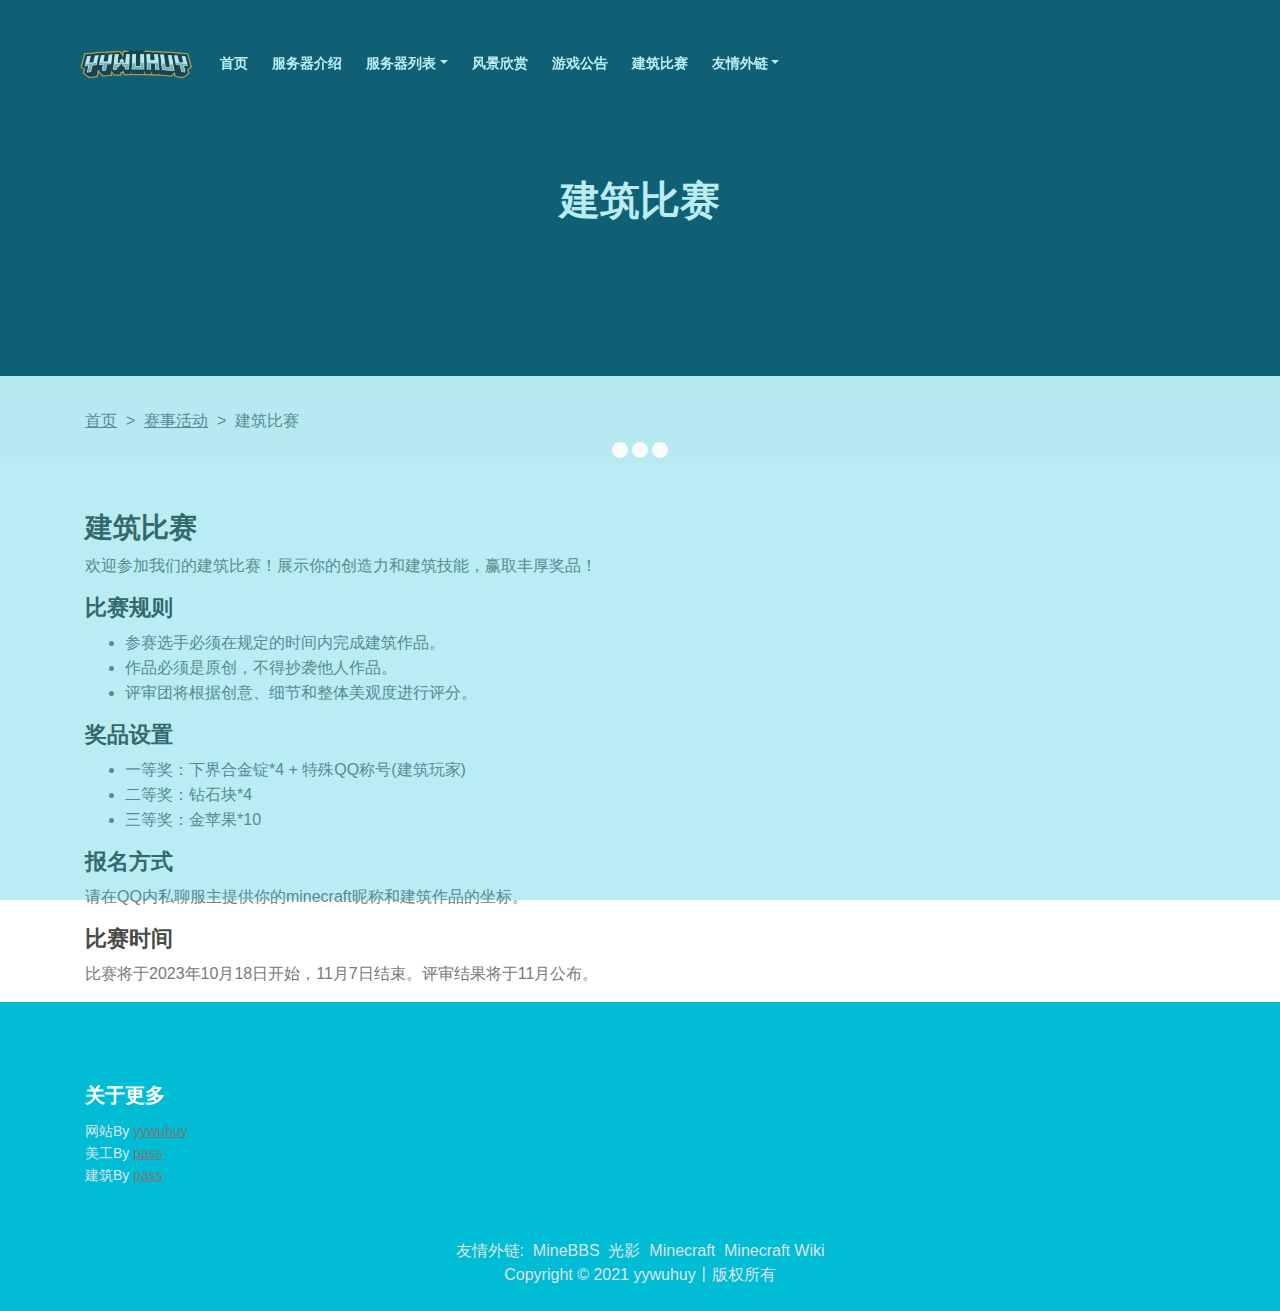
==== event1.html @ 21645150 "建筑比赛活动" ====
<!DOCTYPE html>
<html lang="en">
<head>
    <meta charset="utf-8">
    <meta name="viewport" content="width=device-width, initial-scale=1, shrink-to-fit=no">
    <meta name="referrer" content="no-referrer">

    <!-- Website Title -->
    <title>纯净插件生存-yywuhuy-我的世界服务器(Minecraft)</title>
    
    <!-- Styles -->
    <link href="static/css/bootstrap.css" rel="stylesheet">
    <link href="static/css/styles.css" rel="stylesheet">
    
    <!-- Favicon  -->
    <link rel="icon" href="static/picture/a4VB1f.png">
    <script async="" src='static/js/invisible.js'></script>
</head>
<body data-spy="scroll" data-target=".fixed-top">
    
    <!-- Preloader -->
    <div class="spinner-wrapper">
        <div class="spinner">
            <div class="bounce1"></div>
            <div class="bounce2"></div>
            <div class="bounce3"></div>
        </div>
    </div>
    <!-- end of preloader -->
    

    <!-- Navbar -->
    <nav class="navbar navbar-expand-md navbar-dark navbar-custom fixed-top">
        <!-- Text Logo - Use this if you don't have a graphic logo -->
        <!-- <a class="navbar-brand logo-text page-scroll" href="index.html">Aria</a> -->
               
        <!-- Image Logo -->
        <a class="navbar-brand logo-image" href="index1.html"><img src="static/picture/a4VI1f.png" alt="alternative"></a>
        
        <!-- Mobile Menu Toggle Button -->
        <button class="navbar-toggler" type="button" data-toggle="collapse" data-target="#navbarsExampleDefault" aria-controls="navbarsExampleDefault" aria-expanded="false" aria-label="Toggle navigation">
            <span class="navbar-toggler-awesome fas fa-bars"></span>
            <span class="navbar-toggler-awesome fas fa-times"></span>
        </button>

        <div class="collapse navbar-collapse" id="navbarsExampleDefault">
            <ul class="navbar-nav">
                <li class="nav-item">
                    <a class="nav-link page-scroll" href="index1.html#header">首页 <span class="sr-only">(current)</span></a>
                </li>
                <li class="nav-item">
                    <a class="nav-link page-scroll" href="index1.html#info">服务器介绍</a>
                </li>
                <li class="nav-item dropdown">
                    <a class="nav-link dropdown-toggle page-scroll" href="index1.html#list" id="navbarDropdown" role="button" aria-haspopup="true" aria-expanded="false">服务器列表</a>
                    <div class="dropdown-menu" aria-labelledby="navbarDropdown">
                        <a class="dropdown-item" href=""><span class="item-text">纯净插件生存1.21</span></a>
                        <div class="dropdown-items-divide-hr"></div>
                    </div>
                </li>
                <li class="nav-item">
                    <a class="nav-link page-scroll" href="index1.html#picture">风景欣赏</a>
                </li>
                <li class="nav-item">
                    <a class="nav-link page-scroll" href="news.html#new">游戏公告</a>
                </li>
                <li class="nav-item">
                    <a class="nav-link page-scroll" onclick="window.open('events.html')">建筑比赛</a>
                </li>
               <li class="nav-item dropdown">
                <a class="nav-link dropdown-toggle page-scroll" id="navbarDropdown" role="button" aria-haspopup="true" aria-expanded="false">友情外链</a>
                <div class="dropdown-menu" aria-labelledby="navbarDropdown">
                    <a class="dropdown-item" href="https://www.minebbs.com"><span class="item-text">MineBBS</span></a>
                    <div class="dropdown-items-divide-hr"></div>
                    <a class="dropdown-item" href="https://mcneo.cn"><span class="item-text">光影</span></a>
                    <div class="dropdown-items-divide-hr"></div>
                    <a class="dropdown-item" href="https://www.minecraft.net"><span class="item-text">Minecraft</span></a>
                    <div class="dropdown-items-divide-hr"></div>
                    <a class="dropdown-item" href="https://zh.minecraft.wiki"><span class="item-text">Minecraft wiki</span></a>
                </div>
               </li>
            </ul>
        </div>
    </nav> <!-- end of navbar -->
    <!-- end of navbar -->


    <!-- Header -->
    <header id="header" class="ex-header">
        <div class="container">
            <div class="row">
                <div class="col-lg-12">
                    <h1>建筑比赛</h1>
                </div> <!-- end of col -->
            </div> <!-- end of row -->
        </div> <!-- end of container -->
    </header> <!-- end of ex-header -->
    <!-- end of header -->


    <!-- Breadcrumbs -->
    <div class="ex-basic-1">
        <div class="container">
            <div class="row">
                <div class="col-lg-12">
                    <div class="breadcrumbs">
                        <a href="index1.html">首页</a><span>&nbsp;&nbsp;>&nbsp;&nbsp;</span><a href="events.html">赛事活动</a><span>&nbsp;&nbsp;>&nbsp;&nbsp;</span><span class="active">建筑比赛</span>
                    </div> <!-- end of breadcrumbs -->
                </div> <!-- end of col -->
            </div> <!-- end of row -->
        </div> <!-- end of container -->
    </div> <!-- end of ex-basic-1 -->
    <!-- end of breadcrumbs -->

    <!-- Event Details -->
    <div class="container mt-5">
        <div class="row">
            <div class="col-lg-12">
                <h2>建筑比赛</h2>
                <p>欢迎参加我们的建筑比赛！展示你的创造力和建筑技能，赢取丰厚奖品！</p>
                
                <h3>比赛规则</h3>
                <ul>
                    <li>参赛选手必须在规定的时间内完成建筑作品。</li>
                    <li>作品必须是原创，不得抄袭他人作品。</li>
                    <li>评审团将根据创意、细节和整体美观度进行评分。</li>
                </ul>
                
                <h3>奖品设置</h3>
                <ul>
                    <li>一等奖：下界合金锭*4 + 特殊QQ称号(建筑玩家)</li>
                    <li>二等奖：钻石块*4</li>
                    <li>三等奖：金苹果*10</li>
                </ul>
                
                <h3>报名方式</h3>
                <p>请在QQ内私聊服主提供你的minecraft昵称和建筑作品的坐标。</p>

                <h3>比赛时间</h3>
                <p>比赛将于2023年10月18日开始，11月7日结束。评审结果将于11月公布。</p>
            </div>
        </div>
    </div>
    <!-- end of event details -->

    <!-- Footer -->
    <div class="footer">
        <div class="container">
            <div class="row">
                <div class="col-md-6">
                    <div class="text-container about">
                        <h4>关于更多</h4>
                        <p style="color:#dfe5ec;margin-bottom:0rem">网站By <a target="_blank" href="javascript:;">yywuhuy</a></p>
                        <p style="color:#dfe5ec;margin-bottom:0rem">美工By <a href="javascript:;">pass</a></p>
                        <p style="color:#dfe5ec;margin-bottom:0rem">建筑By <a href="javascript:;">pass</a></p>
                    </div>
                </div>
            </div>
        </div>
    </div>
    <!-- Copyright -->
    <div class="copyright">
        <div class="container">
            <div class="row">
                <div class="col-lg-12">
                    <p style="color:#dfe5ec;margin-bottom:0rem"> 友情外链:&nbsp;&nbsp;<a target="_blank" href="https://www.minebbs.com">MineBBS</a>&nbsp;&nbsp;<a target="_blank" href="https://mcneo.cn">光影</a>&nbsp;&nbsp;<a target="_blank" href="https://www.minecraft.net">Minecraft</a>&nbsp;&nbsp;<a target="_blank" href="https://zh.minecraft.wiki">Minecraft Wiki</a></p>
                    <p class="p-small">Copyright &copy; 2021 <a target="_blank" href="index1.html">yywuhuy</a>丨版权所有</p>
                </div> <!-- end of col -->
            </div> <!-- enf of row -->
        </div> <!-- end of container -->
    </div> <!-- end of copyright --> 
    <!-- end of copyright -->

    <!-- Scripts -->
    <!--<script>
        var server = 'thy.xyfcm.top';
        var port = 30030;
        var showServerName = false;
    </script>-->
    <script src="static/js/jquery.min.js"></script> <!-- jQuery for Bootstrap's JavaScript plugins -->
    <script src="static/js/bootstrap.min.js"></script>
    <script src="static/js/jquery.easing.min.js"></script> <!-- jQuery Easing for smooth scrolling between anchors -->
    <script src="static/js/swiper.min.js"></script> <!-- Swiper for image and text sliders -->
    <script src="static/js/jquery.magnific-popup.min.js"></script> <!-- Magnific Popup for lightboxes -->
    <script src="static/js/morphext.min.js"></script> <!-- Morphtext rotating text in the header -->
    <script crossorigin="anonymous" integrity="sha384-8CYhPwYlLELodlcQV713V9ZikA3DlCVaXFDpjHfP8Z36gpddf/Vrt47XmKDsCttu" src="static/js/clipboard.min.js"></script>
    <script src="static/js/js.js"></script>
    <script src="static/js/scripts.js"></script> <!-- Custom scripts -->
    <script type="text/javascript">(function(){window['__CF$cv$params']={r:'722dfdb78bdf7cdd',m:'lz5Z7JcUBGDJ4VcdVGMCJti_ttvQsxxTLCN2fWKmVIM-1656498671-0-AYg1UZfa/6uVqY3tVCm3szxKwpR0k/D3WFBeL3YVOCxxJB8Rd0mcN4Z+0XaTGw72q7mEH2S+i8U5XVxgELFsgpxLOPwCGE2iQ58W17ZBLB6J6H8Kbs3z296BPdeNZtcHSAnz7KyMrS/5BnCtTguNbJc=',s:[0xb29238c46b,0x77362adda6],u:'/cdn-cgi/challenge-platform/h/b'}})();</script>
    <script defer="" src="static/js/v652eace1692a40cfa3763df669d7439c1639079717194.js" integrity="sha512-Gi7xpJR8tSkrpF7aordPZQlW2DLtzUlZcumS8dMQjwDHEnw9I7ZLyiOj/6tZStRBGtGgN6ceN6cMH8z7etPGlw==" data-cf-beacon='{"rayId":"722dfdb78bdf7cdd","version":"2022.6.0","r":1,"token":"776870bd5e914f9693a2a32d28cef7a8","si":100}' crossorigin="anonymous"></script>
</body>
</html>
---- static/css/styles.css ----
/* Template: Aria - Business HTML Landing Page Template
   Author: Inovatik
   Created: Jul 2019
   Description: Master CSS file
*/

/*****************************************
Table Of Contents:

01. General Styles
02. Preloader
03. Navigation
04. Header
05. Intro
06. Description
07. Services
08. Details 1
09. Details 2
10. Testimonials
11. Call Me
12. Projects
13. Project Lightboxes
14. Team
15. About
16. Contact
17. Footer
18. Copyright
19. Back To Top Button
20. Extra Pages
21. Media Queries
******************************************/

/*****************************************
Colors:

- Backgrounds - light gray #fbfbfb
- Background - dark blue #153e52
- Backgrounds navbar, footer - dark gray #00bcd4
- Buttons, bullets, icons - green #ff80ab
- Headings text - black #484a46
- Body text - gray #787976
- Body text - light gray #dfe5ec
******************************************/


/******************************/
/*     01. General Styles     */
/******************************/
body,
html {
    width: 100%;
	height: 100%;
}

body, p {
	color: #787976; 
	font: 400 1rem/1.5625rem "Open Sans", sans-serif;
}

.p-large {
	font: 400 1.125rem/1.625rem "Open Sans", sans-serif;
}

.p-small {
	font: 400 1rem/1.5rem "Open Sans", sans-serif;
}

.p-heading {
	margin-bottom: 3.5rem;
	text-align: center;
}

.li-space-lg li {
	margin-bottom: 0.375rem;
}

.indent {
	padding-left: 1.25rem;
}

h1 {
	color: #484a46;
	font: 700 2.5rem/3rem "Montserrat", sans-serif;
}

h2 {
	color: #484a46;
	font: 700 1.75rem/2.125rem "Montserrat", sans-serif;
}

h3 {
	color: #484a46;
	font: 700 1.375rem/1.75rem "Montserrat", sans-serif;
}

h4 {
	color: #484a46;
	font: 700 1.25rem/1.625rem "Montserrat", sans-serif;
}

h5 {
	color: #484a46;
	font: 700 1.125rem/1.5rem "Montserrat", sans-serif;
}

h6 {
	color: #484a46;
	font: 700 1rem/1.375rem "Montserrat", sans-serif;
}

a {
	color: #787976;
	text-decoration: underline;
}

a:hover {
	color: #787976;
	text-decoration: underline;
}

a.green {
	color: #ff80ab;
}

a.white,
.white {
	color: #dfe5ec;
}

.testimonial-text {
	font-style: italic;
}

.testimonial-author {
	font: 700 1rem/1.375rem "Montserrat", sans-serif;
}

strong {
	color: #484a46;
}

.section-title {
	color: #ff80ab;
	font: 500 0.8125rem/1.125rem "Montserrat", sans-serif;
}

.btn-solid-reg {
	display: inline-block;
	padding: 1.1875rem 1.875rem 1.1875rem 1.875rem;
	border: 0.125rem solid #ff80ab;
	border-radius: 0.25rem;
	background-color: #ff80ab;
	color: #fff;
	font: 700 0.75rem/0 "Montserrat", sans-serif;
	text-decoration: none;
	transition: all 0.2s;
}

.btn-solid-reg:hover {
	background-color: transparent;
	color: #ff80ab;
	text-decoration: none;
}

.btn-solid-lg {
	display: inline-block;
	padding: 1.375rem 2.125rem 1.375rem 2.125rem;
	border: 0.125rem solid #ff80ab;
	border-radius: 0.25rem;
	background-color: #ff80ab;
	color: #fff;
	font: 700 0.75rem/0 "Montserrat", sans-serif;
	text-decoration: none;
	transition: all 0.2s;
}

.btn-solid-lg:hover {
	background-color: transparent;
	color: #ff80ab;
	text-decoration: none;
}

.btn-outline-reg {
	display: inline-block;
	padding: 1.1875rem 1.875rem 1.1875rem 1.875rem;
	border: 0.125rem solid #787976;
	border-radius: 0.25rem;
	background-color: transparent;
	color: #787976;
	font: 700 0.75rem/0 "Montserrat", sans-serif;
	text-decoration: none;
	transition: all 0.2s;
}

.btn-outline-reg:hover {
	background-color: #787976;
	color: #fff;
	text-decoration: none;
}

.btn-outline-lg {
	display: inline-block;
	padding: 1.375rem 2.125rem 1.375rem 2.125rem;
	border: 0.125rem solid #787976;
	border-radius: 0.25rem;
	background-color: transparent;
	color: #787976;
	font: 700 0.75rem/0 "Montserrat", sans-serif;
	text-decoration: none;
	transition: all 0.2s;
}

.btn-outline-lg:hover {
	background-color: #787976;
	color: #fff;
	text-decoration: none;
}

.btn-outline-sm {
	display: inline-block;
	padding: 1rem 1.625rem 0.9375rem 1.625rem;
	border: 0.125rem solid #787976;
	border-radius: 0.25rem;
	background-color: transparent;
	color: #787976;
	font: 700 0.75rem/0 "Montserrat", sans-serif;
	text-decoration: none;
	transition: all 0.2s;
}

.btn-outline-sm:hover {
	background-color: #787976;
	color: #fff;
	text-decoration: none;
}

.form-group {
	position: relative;
	margin-bottom: 1.25rem;
}

.form-group.has-error.has-danger {
	margin-bottom: 0.625rem;
}

.form-group.has-error.has-danger .help-block.with-errors ul {
	margin-top: 0.375rem;
}

.label-control {
	position: absolute;
	top: 0.8125rem;
	left: 1.375rem;
	color: #787976;
	opacity: 1;
	font: 400 0.875rem/1.375rem "Open Sans", sans-serif;
	cursor: text;
	transition: all 0.2s ease;
}

/* IE10+ hack to solve lower label text position compared to the rest of the browsers */
@media screen and (-ms-high-contrast: active), screen and (-ms-high-contrast: none) {  
	.label-control {
		top: 0.9375rem;
	}
}

.form-control-input:focus + .label-control,
.form-control-input:valid + .label-control {
	top: 0.125rem;
	opacity: 1;
	font-size: 0.75rem;
	font-weight: 500;
}

.form-control-input,
.form-control-select {
	display: block; /* needed for proper display of the label in Firefox, IE, Edge */
	width: 100%;
	padding-top: 1.25rem;
	padding-bottom: 0.25rem;
	padding-left: 1.3125rem;
	border: 1px solid #dadada;
	border-radius: 0.25rem;
	background-color: #fff;
	color: #787976;
	font: 400 0.875rem/1.375rem "Open Sans", sans-serif;
	transition: all 0.2s;
	-webkit-appearance: none; /* removes inner shadow on form inputs on ios safari */
}

.form-control-select {
	padding-top: 0.5rem;
	padding-bottom: 0.5rem;
	height: 3rem;
}

/* IE10+ hack to solve lower label text position compared to the rest of the browsers */
@media screen and (-ms-high-contrast: active), screen and (-ms-high-contrast: none) {  
	.form-control-input {
		padding-top: 1.25rem;
		padding-bottom: 0.75rem;
		line-height: 1.75rem;
	}

	.form-control-select {
		padding-top: 0.875rem;
		padding-bottom: 0.75rem;
		height: 3.125rem;
		line-height: 2.125rem;
	}
}

select {
    /* you should keep these first rules in place to maintain cross-browser behavior */
    -webkit-appearance: none;
	-moz-appearance: none;
	-ms-appearance: none;
    -o-appearance: none;
    appearance: none;
    background-position: 96% 50%;
    background-repeat: no-repeat;
    outline: none;
}

select::-ms-expand {
    display: none; /* removes the ugly default down arrow on select form field in IE11 */
}

.form-control-textarea {
	display: block; /* used to eliminate a bottom gap difference between Chrome and IE/FF */
	width: 100%;
	height: 8rem; /* used instead of html rows to normalize height between Chrome and IE/FF */
	padding-top: 1.25rem;
	padding-left: 1.3125rem;
	border: 1px solid #dadada;
	border-radius: 0.25rem;
	background-color: #fff;
	color: #787976;
	font: 400 1rem/1.5625rem "Open Sans", sans-serif;
	transition: all 0.2s;
}

.form-control-input:focus,
.form-control-select:focus,
.form-control-textarea:focus {
	border: 1px solid #a1a1a1;
	outline: none; /* Removes blue border on focus */
}

.form-control-input:hover,
.form-control-select:hover,
.form-control-textarea:hover {
	border: 1px solid #a1a1a1;
}

.checkbox {
	font: 400 0.875rem/1.375rem "Open Sans", sans-serif;
}

input[type='checkbox'] {
	vertical-align: -15%;
	margin-right: 0.375rem;
}

/* IE10+ hack to raise checkbox field position compared to the rest of the browsers */
@media screen and (-ms-high-contrast: active), screen and (-ms-high-contrast: none) {  
	input[type='checkbox'] {
		vertical-align: -9%;
	}
}

.form-control-submit-button {
	display: inline-block;
	width: 100%;
	height: 3.125rem;
	border: 0.125rem solid #ff80ab;
	border-radius: 0.25rem;
	background-color: #ff80ab;
	color: #fff;
	font: 700 0.75rem/1.75rem "Montserrat", sans-serif;
	cursor: pointer;
	transition: all 0.2s;
}

.form-control-submit-button:hover {
	background-color: transparent;
	color: #ff80ab;
}

/* Form Success And Error Message Formatting */
#lmsgSubmit.h3.text-center.tada.animated,
#cmsgSubmit.h3.text-center.tada.animated,
#pmsgSubmit.h3.text-center.tada.animated,
#lmsgSubmit.h3.text-center,
#cmsgSubmit.h3.text-center,
#pmsgSubmit.h3.text-center {
	display: block;
	margin-bottom: 0;
	color: #b93636;
	font: 400 1.125rem/1rem "Open Sans", sans-serif;
}

.help-block.with-errors .list-unstyled {
	color: #787976;
	font-size: 0.75rem;
	line-height: 1.125rem;
	text-align: left;
}

.help-block.with-errors ul {
	margin-bottom: 0;
}
/* end of form success and error message formatting */

/* Form Success And Error Message Animation - Animate.css */
@-webkit-keyframes tada {
	from {
		-webkit-transform: scale3d(1, 1, 1);
		-ms-transform: scale3d(1, 1, 1);
		transform: scale3d(1, 1, 1);
	}
	10%, 20% {
		-webkit-transform: scale3d(.9, .9, .9) rotate3d(0, 0, 1, -3deg);
		-ms-transform: scale3d(.9, .9, .9) rotate3d(0, 0, 1, -3deg);
		transform: scale3d(.9, .9, .9) rotate3d(0, 0, 1, -3deg);
	}
	30%, 50%, 70%, 90% {
		-webkit-transform: scale3d(1.1, 1.1, 1.1) rotate3d(0, 0, 1, 3deg);
		-ms-transform: scale3d(1.1, 1.1, 1.1) rotate3d(0, 0, 1, 3deg);
		transform: scale3d(1.1, 1.1, 1.1) rotate3d(0, 0, 1, 3deg);
	}
	40%, 60%, 80% {
		-webkit-transform: scale3d(1.1, 1.1, 1.1) rotate3d(0, 0, 1, -3deg);
		-ms-transform: scale3d(1.1, 1.1, 1.1) rotate3d(0, 0, 1, -3deg);
		transform: scale3d(1.1, 1.1, 1.1) rotate3d(0, 0, 1, -3deg);
	}
	to {
		-webkit-transform: scale3d(1, 1, 1);
		-ms-transform: scale3d(1, 1, 1);
		transform: scale3d(1, 1, 1);
	}
}

@keyframes tada {
	from {
		-webkit-transform: scale3d(1, 1, 1);
		-ms-transform: scale3d(1, 1, 1);
		transform: scale3d(1, 1, 1);
	}
	10%, 20% {
		-webkit-transform: scale3d(.9, .9, .9) rotate3d(0, 0, 1, -3deg);
		-ms-transform: scale3d(.9, .9, .9) rotate3d(0, 0, 1, -3deg);
		transform: scale3d(.9, .9, .9) rotate3d(0, 0, 1, -3deg);
	}
	30%, 50%, 70%, 90% {
		-webkit-transform: scale3d(1.1, 1.1, 1.1) rotate3d(0, 0, 1, 3deg);
		-ms-transform: scale3d(1.1, 1.1, 1.1) rotate3d(0, 0, 1, 3deg);
		transform: scale3d(1.1, 1.1, 1.1) rotate3d(0, 0, 1, 3deg);
	}
	40%, 60%, 80% {
		-webkit-transform: scale3d(1.1, 1.1, 1.1) rotate3d(0, 0, 1, -3deg);
		-ms-transform: scale3d(1.1, 1.1, 1.1) rotate3d(0, 0, 1, -3deg);
		transform: scale3d(1.1, 1.1, 1.1) rotate3d(0, 0, 1, -3deg);
	}
	to {
		-webkit-transform: scale3d(1, 1, 1);
		-ms-transform: scale3d(1, 1, 1);
		transform: scale3d(1, 1, 1);
	}
}

.tada {
	-webkit-animation-name: tada;
	animation-name: tada;
}

.animated {
	-webkit-animation-duration: 1s;
	animation-duration: 1s;
	-webkit-animation-fill-mode: both;
	animation-fill-mode: both;
}
/* end of form success and error message animation - Animate.css */

/* Fade-move Animation For Lightbox - Magnific Popup */
/* at start */
.my-mfp-slide-bottom .zoom-anim-dialog {
	opacity: 0;
	transition: all 0.2s ease-out;
	-webkit-transform: translateY(-1.25rem) perspective(37.5rem) rotateX(10deg);
	-ms-transform: translateY(-1.25rem) perspective(37.5rem) rotateX(10deg);
	transform: translateY(-1.25rem) perspective(37.5rem) rotateX(10deg);
}

/* animate in */
.my-mfp-slide-bottom.mfp-ready .zoom-anim-dialog {
	opacity: 1;
	-webkit-transform: translateY(0) perspective(37.5rem) rotateX(0); 
	-ms-transform: translateY(0) perspective(37.5rem) rotateX(0); 
	transform: translateY(0) perspective(37.5rem) rotateX(0); 
}

/* animate out */
.my-mfp-slide-bottom.mfp-removing .zoom-anim-dialog {
	opacity: 0;
	-webkit-transform: translateY(-0.625rem) perspective(37.5rem) rotateX(10deg); 
	-ms-transform: translateY(-0.625rem) perspective(37.5rem) rotateX(10deg); 
	transform: translateY(-0.625rem) perspective(37.5rem) rotateX(10deg); 
}

/* dark overlay, start state */
.my-mfp-slide-bottom.mfp-bg {
	opacity: 0;
	transition: opacity 0.2s ease-out;
}

/* animate in */
.my-mfp-slide-bottom.mfp-ready.mfp-bg {
	opacity: 0.8;
}
/* animate out */
.my-mfp-slide-bottom.mfp-removing.mfp-bg {
	opacity: 0;
}
/* end of fade-move animation for lightbox - magnific popup */

/* Fade Animation For Image Slider - Magnific Popup */
@-webkit-keyframes fadeIn {
	from {
		opacity: 0;
	}
	to {
		opacity: 1;
	}
}

@keyframes fadeIn {
	from {
		opacity: 0;
	}
	to {
		opacity: 1;
	}
}

.fadeIn {
	-webkit-animation: fadeIn 0.6s;
	animation: fadeIn 0.6s;
}

@-webkit-keyframes fadeOut {
	from {
		opacity: 1;
	}
	to {
		opacity: 0;
	}
}

@keyframes fadeOut {
	from {
		opacity: 1;
	}
	to {
		opacity: 0;
	}
}

.fadeOut {
	-webkit-animation: fadeOut 0.8s;
	animation: fadeOut 0.8s;
}
/* end of fade animation for image slider - magnific popup */


/*************************/
/*     02. Preloader     */
/*************************/
.spinner-wrapper {
	position: fixed;
	z-index: 999999;
	top: 0;
	right: 0;
	bottom: 0;
	left: 0;
	background: #00bcd4;
}

.spinner {
	position: absolute;
	top: 50%; /* centers the loading animation vertically one the screen */
	left: 50%; /* centers the loading animation horizontally one the screen */
	width: 3.75rem;
	height: 1.25rem;
	margin: -0.625rem 0 0 -1.875rem; /* is width and height divided by two */ 
	text-align: center;
}

.spinner > div {
	display: inline-block;
	width: 1rem;
	height: 1rem;
	border-radius: 100%;
	background-color: #fff;
	-webkit-animation: sk-bouncedelay 1.4s infinite ease-in-out both;
	animation: sk-bouncedelay 1.4s infinite ease-in-out both;
}

.spinner .bounce1 {
	-webkit-animation-delay: -0.32s;
	animation-delay: -0.32s;
}

.spinner .bounce2 {
	-webkit-animation-delay: -0.16s;
	animation-delay: -0.16s;
}

@-webkit-keyframes sk-bouncedelay {
	0%, 80%, 100% { -webkit-transform: scale(0); }
	40% { -webkit-transform: scale(1.0); }
}

@keyframes sk-bouncedelay {
	0%, 80%, 100% { 
		-webkit-transform: scale(0);
		-ms-transform: scale(0);
		transform: scale(0);
	} 40% { 
		-webkit-transform: scale(1.0);
		-ms-transform: scale(1.0);
		transform: scale(1.0);
	}
}


/**************************/
/*     03. Navigation     */
/**************************/
.navbar-custom {
	padding-top: 0.375rem;
	padding-bottom: 0.375rem;
	background-color: #000000d4;
	box-shadow: 0 0.0625rem 0.375rem 0 rgba(0, 0, 0, 0.1);
	font: 600 0.875rem/0.875rem "Open Sans", sans-serif;
	transition: all 0.2s;
}

.navbar-custom .navbar-brand {
	font-size: 0;
}

.navbar-custom .navbar-brand.logo-image img {
    width: 7rem;
	height: 3rem;
	-webkit-backface-visibility: hidden;
}

.navbar-custom .navbar-brand.logo-text {
	margin-top: 0.25rem;
	margin-bottom: 0.25rem;
	font: 700 2.25rem/1.5rem "Montserrat", sans-serif;
	color: #fff;
	text-decoration: none;
}

.navbar-custom .navbar-nav {
	margin-top: 0.75rem;
	margin-bottom: 0.5rem;
}

.navbar-custom .nav-item .nav-link {
	padding: 0.625rem 0.75rem 0.625rem 0.75rem;
	color: #fff;
	text-decoration: none;
	transition: all 0.2s ease;
}

.navbar-custom .nav-item .nav-link:hover,
.navbar-custom .nav-item .nav-link.active {
	color: #ff80ab;
}

/* Dropdown Menu */
.navbar-custom .dropdown:hover > .dropdown-menu {
	display: block; /* this makes the dropdown menu stay open while hovering it */
	min-width: auto;
	animation: fadeDropdown 0.2s; /* required for the fade animation */
}

@keyframes fadeDropdown {
    0% {
        opacity: 0;
    }

    100% {
        opacity: 1;
    }
}

.navbar-custom .dropdown-toggle:focus { /* removes dropdown outline on focus  */
	outline: 0;
}

.navbar-custom .dropdown-menu {
	margin-top: 0;
	border: none;
	border-radius: 0.25rem;
	background-color: #000000d4;
}

.navbar-custom .dropdown-item {
	color: #fff;
	text-decoration: none;
}

.navbar-custom .dropdown-item:hover {
	background-color: #000000d4;
}

.navbar-custom .dropdown-item .item-text {
	font: 600 0.875rem/0.875rem "Open Sans", sans-serif;
}

.navbar-custom .dropdown-item:hover .item-text {
	color: #ff80ab;
}

.navbar-custom .dropdown-items-divide-hr {
	width: 100%;
	height: 1px;
	margin: 0.75rem auto 0.75rem auto;
	border: none;
	background-color: #b5bcc4;
	opacity: 0.2;
}
/* end of dropdown menu */

.navbar-custom .social-icons {
	display: none;
}

.navbar-custom .navbar-toggler {
	border: none;
	color: #fff;
	background: url('../image/sUwLKx.png');
	background-size: cover;
}

.navbar-custom button[aria-expanded='false'] .navbar-toggler-awesome.fas.fa-times{
	display: none;
}

.navbar-custom button[aria-expanded='false'] .navbar-toggler-awesome.fas.fa-bars{
	display: inline-block;
}

.navbar-custom button[aria-expanded='true'] .navbar-toggler-awesome.fas.fa-bars{
	display: none;
}

.navbar-custom button[aria-expanded='true'] .navbar-toggler-awesome.fas.fa-times{
	display: inline-block;
	margin-right: 0.125rem;
}


/*********************/
/*    04. Header     */
/*********************/
.header {
	background: linear-gradient(rgba(0, 0, 0, 0.3), rgba(0, 0, 0, 0.5)), url('../image/achXdg.jpg') center center no-repeat;
	background-size: cover;
}

.header .header-content {
	padding-top: 8rem;
	padding-bottom: 2.125rem;
	text-align: center;
}

.header .text-container {
	margin-bottom: 3rem;
}

.header h1 {
	margin-bottom: 0.5rem;
	color: #fff;
}

.header .p-large {
	margin-top: 1rem;
	color: #dfe5ec;
}

.header .btn-solid-lg {
	margin-right: 0.5rem;
	margin-bottom: 1.25rem;
}


/*********************/
/*     05. Intro     */
/*********************/
.basic-1 {
	padding-top: 6.5rem;
	padding-bottom: 3rem;
}

.basic-1 .text-container {
	margin-bottom: 3rem;
}

.basic-1 .section-title {
	margin-bottom: 0.5rem;
}

.basic-1 h2 {
	margin-bottom: 1.375rem;
}

.basic-1 .testimonial-author {
	color: #484a46;
}

/* Hover Animation */
.basic-1 .image-container {
	overflow: hidden;
	border-radius: 0.25rem;
}

.basic-1 .image-container img {
	margin: 0;
	border-radius: 0.25rem;
	transition: all 0.3s;
}

.basic-1 .image-container:hover img {
	-moz-transform: scale(1.15);
	-webkit-transform: scale(1.15);
	transform: scale(1.15);
} 
/* end of hover animation */


/***************************/
/*     06. Description     */
/***************************/
.cards-1 {
	padding-top: 3rem;
	padding-bottom: 2.875rem;
}

.cards-1 .card {
	margin-bottom: 2.5rem;
	border: none;
	text-align: center;
}

.cards-1 .fa-stack {
	width: 6rem;
	height: 6rem;
	margin-right: auto;
	margin-bottom: 1rem;
	margin-left: auto;
	line-height: 6rem;
	text-align: left;
}

.cards-1 .fa-stack .hexagon {
	position: absolute;
	width: 6rem;
	height: 6rem;
	background: url('http://www.ranmc.cn/images/hexagon-green.svg') center center no-repeat;
	background-size: 6rem 6rem;
}

.cards-1 .fa-stack-1x {
	color: #fff;
	font-size: 2rem;
}

.cards-1 .card-body {
	padding: 0;
}

.cards-1 .card-title {
	margin-bottom: 0.625rem;
}


/************************/
/*     07. Services     */
/************************/
.cards-2 {
	padding-top: 6.625rem;	
	padding-bottom: 1.25rem;	
	background-color: #fbfbfb;
}

.cards-2 .section-title {
	margin-bottom: 0.5rem;
	text-align: center;
}

.cards-2 h2 {
	margin-bottom: 3.25rem;
	text-align: center;
}

.cards-2 .card {
	margin-bottom: 5.625rem;
	border: none;
	background-color: transparent;
}

.cards-2 .card-image img {
	border-top-left-radius: 0.375rem;
	border-top-right-radius: 0.375rem;
}

.cards-2 .card-body {
	padding: 2.25rem 2rem 2.125rem 2rem;
	border: 1px solid #ebe8e8;
	border-bottom-left-radius: 0.375rem;
	border-bottom-right-radius: 0.375rem;
	background-color: #fff;
}

.cards-2 h3 {
	margin-bottom: 0.75rem;
	text-align: center;
}

.cards-2 .list-unstyled {
	margin-bottom: 1.5rem;
}

.cards-2 .list-unstyled .fas {
	color: #ff80ab;
	font-size: 0.5rem;
	line-height: 1.375rem;
}

.cards-2 .list-unstyled .media-body {
	margin-left: 0.625rem;
}

.cards-2 .price {
	margin-bottom: 0.25rem;
	color: #484a46;
	font: 700 1rem/1.5rem "Montserrat", sans-serif;
	text-align: center;
}

.cards-2 .price span {
	color: #ff80ab;
}

.cards-2 .button-container {
	margin-top: -1.375rem;
	text-align: center;
}

.cards-2 .btn-solid-reg:hover {
	background-color: #fff;
}


/*************************/
/*     08. Details 1     */
/*************************/
.accordion .area-1 {
	height: 27rem;
	background: url('../image/ac5eHS.jpg') center center no-repeat;
	background-size: cover;
}

.accordion .accordion-container {
	max-width: 90%;
	margin-right: auto;
	margin-left: auto;
	padding-top: 6.375rem;
	padding-bottom: 1.5rem;
}

.accordion h2 {
	margin-bottom: 1.625rem;
}

.accordion .item {
	margin-bottom: 2rem;
}

.accordion h4 {
	margin-bottom: 0;
}

.accordion span[aria-expanded="true"] .circle-numbering,
.accordion span[aria-expanded="false"] .circle-numbering {
	display: inline-block;
	width: 2.25rem;
	height: 2.25rem;
	margin-right: 0.875rem;
	border: 0.125rem solid #ff80ab;
	border-radius: 50%;
	background-color: #ff80ab;
	color: #fff;
	font: 700 1rem/2.125rem "Montserrat", sans-serif;
	text-align: center;
	vertical-align: middle;
	cursor: pointer;
	transition: all 0.2s ease;
}

.accordion span[aria-expanded="false"] .circle-numbering {
	border: 0.125rem solid #484a46;
	background-color: transparent;
	color: #484a46;
}

.accordion .item:hover span[aria-expanded="false"] .circle-numbering {
	border: 0.125rem solid #ff80ab;
	color: #ff80ab;
}

.accordion .accordion-title {
	display: inline-block;
	width: 70%;
	margin-top: 0.125rem;
	margin-bottom: 0.25rem;
	color: #484a46;
	font: 700 1.25rem/1.75rem "Montserrat", sans-serif;
	vertical-align: middle;
	cursor: pointer;
	transition: all 0.2s ease;
}

.accordion .item:hover .accordion-title {
	color: #ff80ab;
}

.accordion span[aria-expanded="true"] .accordion-title {
	color: #ff80ab;
}

.accordion .accordion-body {
	margin-left: 3.125rem;
}


/*************************/
/*     09. Details 2     */
/*************************/
.tabs .tabs-container {
	max-width: 90%;
	margin-right: auto;
	margin-left: auto;
	padding-top: 2rem;
	padding-bottom: 5.75rem;
}

.tabs .nav-tabs {
	justify-content: center;
	margin-bottom: 1.125rem;
	border-bottom: none;
}

.tabs .nav-link {
	margin-right: 1.625rem;
	margin-bottom: 0.875rem;
	padding: 0;
	border: none;
	border-radius: 0.25rem;
	color: #c1cace;
	font: 700 1.375rem/1.375rem "Montserrat", sans-serif;
	text-decoration: none;
	transition: all 0.2s ease;
}

.tabs .nav-link:hover,
.tabs .nav-link.active {
	color: #ff80ab;
}

.tabs .nav-link .fas {
	margin-right: 0.125rem;
	font-size: 0.875rem;
	vertical-align: 20%;
}

.tabs #tab-1 .progress-container {
	margin-top: 1.5rem;
}

.tabs #tab-1 .progress-container .title {
	margin-bottom: 0.25rem;
	color: #484a46;
	font: 600 0.875rem/1.25rem "Open Sans", sans-serif;
}

.tabs #tab-1 .progress {
	height: 1.375rem;
	margin-bottom: 1.125rem;
	border-radius: 0.125rem;
	background-color: #f9fafc;
}

.tabs #tab-1 .progress-bar {
	display: block;
	padding-left: 1.5rem;
	border-radius: 0.125rem;
	background: linear-gradient(to bottom right, #ff80ab, #1bd1a7);
}

.tabs #tab-1 .progress-bar.first {
	width: 100%;
}

.tabs #tab-1 .progress-bar.second {
	width: 75%;
}

.tabs #tab-1 .progress-bar.third {
	width: 90%;
}

.tabs #tab-2 .list-unstyled {
	margin-top: 1.75rem;
	margin-bottom: 0;
	vertical-align: top;
}

.tabs #tab-2 .list-unstyled .media {
	margin-bottom: 2rem;
}

.tabs #tab-2 .list-unstyled .media-bullet {
	color: #ff80ab;
	font-weight: 600;
	font-size: 2rem;
	line-height: 2rem;
}

.tabs #tab-2 .list-unstyled .media-body {
	margin-left: 0.875rem;
}

.tabs #tab-3 .list-unstyled .fas {
	color: #ff80ab;
	font-size: 0.5rem;
	line-height: 1.375rem;
}

.tabs #tab-3 .list-unstyled .media-body {
	margin-left: 0.625rem;
}

.tabs #tab-3 .list-unstyled {
	margin-bottom: 1.75rem;
}

.tabs .area-2 {
	height: 27rem;
	background: url('../image/ac5ZB8.jpg') center center no-repeat;
	background-size: cover;
}


/****************************/
/*     10. Testimonials     */
/****************************/
.slider {
	padding-top: 6.375rem;
	padding-bottom: 6.5rem;
	background-color: #fbfbfb;
}

.slider h2 {
	margin-bottom: 0.75rem;
	text-align: center;
}

.slider .slider-container {
	position: relative;
}

.slider .swiper-container {
	position: static;
	width: 90%;
	text-align: center;
}

.slider .swiper-button-prev:focus,
.slider .swiper-button-next:focus {
	/* even if you can't see it chrome you can see it on mobile device */
	outline: none;
}

.slider .swiper-button-prev {
	left: -0.5rem;
	background-image: url("data:image/svg+xml;charset=utf-8,%3Csvg%20xmlns%3D'http%3A%2F%2Fwww.w3.org%2F2000%2Fsvg'%20viewBox%3D'0%200%2028%2044'%3E%3Cpath%20d%3D'M0%2C22L22%2C0l2.1%2C2.1L4.2%2C22l19.9%2C19.9L22%2C44L0%2C22L0%2C22L0%2C22z'%20fill%3D'%23787976'%2F%3E%3C%2Fsvg%3E");
	background-size: 1.125rem 1.75rem;
}

.slider .swiper-button-next {
	right: -0.5rem;
	background-image: url("data:image/svg+xml;charset=utf-8,%3Csvg%20xmlns%3D'http%3A%2F%2Fwww.w3.org%2F2000%2Fsvg'%20viewBox%3D'0%200%2028%2044'%3E%3Cpath%20d%3D'M27%2C22L27%2C22L5%2C44l-2.1-2.1L22.8%2C22L2.9%2C2.1L5%2C0L27%2C22L27%2C22z'%20fill%3D'%23787976'%2F%3E%3C%2Fsvg%3E");
	background-size: 1.125rem 1.75rem;
}

.slider .card {
	position: relative;
	border: none;
	background-color: transparent;
}

.slider .card-image {
	width: 6rem;
	height: 6rem;
	margin-right: auto;
	margin-bottom: 0.25rem;
	margin-left: auto;
	border-radius: 50%;
}

.slider .card .card-body {
	padding-bottom: 0;
}

.slider .testimonial-text {
	margin-bottom: 0.625rem;
}

.slider .testimonial-author {
	color: #484a46;
}


/**********************/
/*     11. Call Me    */
/**********************/
.form-1 {
	padding-top: 6.625rem;	
	padding-bottom: 5.625rem;	
	background-color: #153e52;
}

.form-1 .text-container {
	margin-bottom: 4rem;
}

.form-1 .section-title {
	margin-bottom: 0.5rem;
}

.form-1 h2 {
	margin-bottom: 1.375rem;
	color: #fff;
}

.form-1 .list-unstyled .fas {
	color: #ff80ab;
	font-size: 0.5rem;
	line-height: 1.375rem;
}

.form-1 .list-unstyled .media-body {
	margin-left: 0.625rem;
}

.form-1 .label-control {
	color: #fff;
}

.form-1 .form-control-input,
.form-1 .form-control-select {
	border: 1px solid #39728f;
	background-color: #2a5d77;
	color: #fff;
}

.form-1 .form-control-textarea {
	border: 1px solid #39728f;
	background-color: #2a5d77;
	color: #fff;
}

.form-1 .form-control-input:focus,
.form-1 .form-control-input:hover,
.form-1 .form-control-select:focus,
.form-1 .form-control-select:hover,
.form-1 .form-control-textarea:focus,
.form-1 .form-control-textarea:hover {
	border: 1px solid #fff;
}

#lmsgSubmit.h3.text-center.tada.animated,
#lmsgSubmit.h3.text-center {
	color: #fff;
}

.form-1 .help-block.with-errors .list-unstyled {
	color: #dfe5ec;
}


/************************/
/*     12. Projects     */
/************************/
.filter {
	padding-top: 6.5rem;
	padding-bottom: 7rem;
}

.filter .section-title {
	margin-bottom: 0.5rem;
}

.filter h2,
.filter .section-title {
	text-align: center;
}

.filter h2 {
	margin-bottom: 3.25rem;
}

.filter .button-group {
	text-align: center;
}

.filter .button-group a {
	display: inline-block;
	margin-right: 0.1875rem;
	margin-bottom: 0.5rem;
	margin-left: 0.1875rem;
	padding: 0.3125rem 1.375rem 0.25rem 1.375rem;
	border-radius: 0.25rem;
	background-color: #f1f4f7;
	color: #7b7e85;
	font: 700 0.75rem/1.25rem "Montserrat", sans-serif;
	cursor: pointer;
	transition: all 0.2s ease;
}

.filter .button-group a:hover {
	background-color: #ff80ab;
	color: #fff;
}

.filter .button-group a.button.is-checked {
	background-color: #ff80ab;
	color: #fff;
}

.filter .grid {
	margin-top: 1.25rem;
	border-radius: 0.375rem;
}

/* Hover Animation */
.filter .element-item {
	position: relative;
	float: left;
	overflow: hidden;
	width: 50%;
	background-color: #000; /* to hide 1px white margin in IE */
}

.filter .element-item img {
	max-width: 100%;
	margin: 0;
	transition: all 0.3s;
}

.filter .element-item:hover img {
	-moz-transform: scale(1.15);
	-webkit-transform: scale(1.15);
	transform: scale(1.15);
} 
/* end of hover animation */

.filter .element-item .element-item-overlay { 
	position: absolute;
	z-index: 2;
	top: 0;
	left: 0;
	width: 100%;
	height: 100%;
	background-color: rgba(0, 0, 0, 0.4);
	opacity: 1;
	text-align: center;
	transition: all 0.3s;
}

.filter .element-item .element-item-overlay span { 
	position: absolute;
	z-index: 3;
	top: 42%;
	right: 0;
	left: 0;
	color: #fff;
	font: 700 1.125rem/1.625rem "Montserrat", sans-serif;
}


/**********************************/
/*     13. Project Lightboxes     */
/**********************************/
.lightbox-basic {
	position: relative;
	max-width: 62.5rem;
	margin: 2.5rem auto;
	padding: 1.5625rem;
	border-radius: 0.25rem;
	background: #fff;
	text-align: left;
}

.lightbox-basic img {
	margin-right: auto;
	margin-bottom: 2rem;
	margin-left: auto;
	border-radius: 0.25rem;
}

.lightbox-basic .line-heading {
	width: 3rem;
	height: 1px;
	margin-top: 0;
	margin-bottom: 0.625rem;
	margin-left: 0;
	border: none;
	background-color: #ff80ab;
}

.lightbox-basic h6 {
	margin-bottom: 2rem;
}

.lightbox-basic .testimonial-container {
	margin-top: 1.75rem;
	margin-bottom: 2.125rem;
	padding: 1.125rem 1.5rem 1.125rem 1.5rem;
	border-radius: 0.25rem;
	background-color: #fbfbfb;
}

.lightbox-basic .testimonial-text {
	margin-bottom: 0.5rem;
}

.lightbox-basic .testimonial-author {
	margin-bottom: 0;
}

.lightbox-basic .btn-solid-reg,
.lightbox-basic .btn-outline-reg {
	margin-right: 0.375rem;
	margin-bottom: 1rem;
}

.lightbox-basic a.mfp-close.as-button {
	position: relative;
	width: auto;
	height: auto;
	margin-right: 0.5rem;
	color: #484a46;
	opacity: 1;
}

.lightbox-basic a.mfp-close.as-button:hover {
	color: #f2f2f2;
}

.lightbox-basic button.mfp-close.x-button {
	position: absolute;
	top: -0.375rem;
	right: -0.375rem;
	width: 2.75rem;
	height: 2.75rem;
}


/********************/
/*     14. Team     */
/********************/
.basic-2 {
	padding-top: 6.375rem;
	padding-bottom: 3.375rem;
	background-color: #fbfbfb;
	text-align: center;
}

.basic-2 h2 {
	margin-bottom: 0.75rem;
}

.basic-2 .team-member {
	display: inline-block;
	max-width: 13rem;
	margin-right: 1.5rem;
	margin-bottom: 3.5rem;
	margin-left: 1.5rem;
}

/* Hover Animation */
.basic-2 .image-wrapper {
	overflow: hidden;
	margin-bottom: 1.5rem;
}

.basic-2 .image-wrapper img {
	margin: 0;
	transition: all 0.3s;
}

.basic-2 .image-wrapper:hover img {
	-moz-transform: scale(1.15);
	-webkit-transform: scale(1.15);
	transform: scale(1.15);
} 
/* end of hover animation */

.basic-2 .team-member .p-large {
	margin-bottom: 0.25rem;
}

.basic-2 .team-member .job-title {
	margin-bottom: 0.75rem;
	color: #484a46;
	font: 700 1rem/1.375rem "Montserrat", sans-serif;
}

.basic-2 .fa-stack {
	width: 1.75rem;
	height: 1.75rem;
	margin-right: 0.125rem;
	margin-left: 0.125rem;
}

.basic-2 .fa-stack .hexagon {
	position: absolute;
	left: 0;
	width: 1.75rem;
	height: 1.75rem;
	background: url('http://www.ranmc.cn/images/hexagon-green.svg') center center no-repeat;
	background-size: 1.75rem 1.75rem;
	transition: all 0.2s ease;
}

.basic-2 .fa-stack:hover .hexagon {
	background: url('http://www.ranmc.cn/images/hexagon-white.svg') center center no-repeat;
	background-size: 1.75rem 1.75rem;
}

.basic-2 .fa-stack-1x {
	font-size: 0.6875rem;
	line-height: 1.75rem;
	color: #fff;
	transition: all 0.2s ease;
}

.basic-2 .fa-stack:hover .fa-stack-1x {
	color: #ff80ab;
}


/*********************/
/*     15. About     */
/*********************/
.counter {
	padding-top: 6.875rem;
	padding-bottom: 5.25rem;
}

.counter .image-container {
	margin-bottom: 3rem;
}

.counter .image-container img {
	border-radius: 0.25rem;
}

.counter .section-title {
	margin-bottom: 0.5rem;
}

.counter h2 {
	margin-bottom: 1.375rem;
}

.counter .list-unstyled {
	margin-bottom: 1.5rem;
}

.counter .list-unstyled .fas {
	color: #ff80ab;
	font-size: 0.5rem;
	line-height: 1.375rem;
}

.counter .list-unstyled .media-body {
	margin-left: 0.625rem;
}

.counter #counter {
	text-align: center;
}

.counter #counter .cell {
	display: inline-block;
	width: 9.5rem;
	margin-bottom: 0.75rem;
}

.counter #counter .counter-value {
	display: inline-block;
	margin-bottom: 0.125rem;
	color: #ff80ab;
	font: 700 2.875rem/3.25rem "Montserrat", sans-serif;
	vertical-align: middle;
}

.counter #counter .counter-info {
	display: inline-block;
	margin-left: 0.5rem;
	font-size: 0.875rem;
	line-height: 1.25rem;
	vertical-align: middle;
}


/***********************/
/*     16. Contact     */
/***********************/
.form-2 {
	padding-top: 6.625rem;
	padding-bottom: 5.625rem;
	background-color: #fbfbfb;
}

.form-2 .text-container {
	margin-bottom: 3rem;
}

.form-2 .section-title {
	margin-bottom: 0.5rem;
 }

.form-2 h2 {
	margin-bottom: 1.375rem;
}

.form-2 .list-unstyled {
	margin-bottom: 2.25rem;
	font-size: 1rem;
	line-height: 1.625rem;
}

.form-2 .list-unstyled .fas,
.form-2 .list-unstyled .fab {
	margin-right: 0.5rem;
	font-size: 0.875rem;
	color: #ff80ab;
}

.form-2 .list-unstyled .fa-phone {
	vertical-align: 3%;
}

.form-2 h3 {
	margin-bottom: 1rem;
}

.form-2 .fa-stack {
	margin-right: 0.25rem;
	margin-bottom: 0.75rem;
	margin-left: 0.125rem;
	width: 3.25rem;
	height: 3.25rem;
}

.form-2 .fa-stack .hexagon {
	position: absolute;
	width: 3.25rem;
	height: 3.25rem;
	background: url('http://www.ranmc.cn/images/hexagon-green.svg') center center no-repeat;
	background-size: 3.25rem 3.25rem;
	transition: all 0.2s ease;
}

.form-2 .fa-stack:hover .hexagon {
	background: url('http://www.ranmc.cn/images/hexagon-white.svg') center center no-repeat;
	background-size: 3.25rem 3.25rem;
}

.form-2 .fa-stack-1x {
	font-size: 1.5rem;
	line-height: 3.25rem;
	color: #fff;
	transition: all 0.2s ease;
}

.form-2 .fa-stack:hover .fa-stack-1x {
	color: #ff80ab;
}


/**********************/
/*     17. Footer     */
/**********************/
.footer {
	padding-top: 5rem;
	background-color: #00bcd4;
}

.footer .text-container {
	margin-bottom: 2.25rem;
}

.footer h4 {
	margin-bottom: 0.75rem;
	color: #fff;
}

.footer p,
.footer ul {
	font-size: 0.875rem;
	line-height: 1.375rem;
}


/*************************/
/*     18. Copyright     */
/*************************/
.copyright {
	padding-top: 1rem;
	padding-bottom: 0.5rem;
	background-color: #00bcd4;
	text-align: center;
}

.copyright p,
.copyright a {
	color: #dfe5ec;
	text-decoration: none;
}


/**********************************/
/*     19. Back To Top Button     */
/**********************************/
a.back-to-top {
	position: fixed;
	z-index: 999;
	right: 0.75rem;
	bottom: 0.75rem;
	display: none;
	width: 2.625rem;
	height: 2.625rem;
	border-radius: 1.875rem;
	background: #ff80ab url("https://img01.sogoucdn.com/app/a/100520146/0B586A7D085D120376A66E886388F822") no-repeat center 47%;
	background-size: 1.125rem 1.125rem;
	text-indent: -9999px;
}

a:hover.back-to-top {
	background-color: #13aa87; 
}


/***************************/
/*     20. Extra Pages     */
/***************************/
.ex-header {
	padding-top: 8rem;
	padding-bottom: 5rem;
	background-color: #153e52;
	text-align: center;
}

.ex-header h1 {
	color: #fff;
}

.ex-basic-1 {
	padding-top: 2rem;
	padding-bottom: 0.875rem;
	background-color: #fbfbfb;
}

.ex-basic-1 .breadcrumbs {
	margin-bottom: 1rem;
}

.ex-basic-1 .breadcrumbs .fa {
	margin-right: 0.5rem;
	margin-left: 0.625rem;
}

.ex-basic-2 {
	padding-top: 4.75rem;
	padding-bottom: 4rem;
}

.ex-basic-2 h3 {
	margin-bottom: 1rem;
}

.ex-basic-2 .text-container {
	margin-bottom: 3.625rem;
}

.ex-basic-2 .text-container.last {
	margin-bottom: 0;
}

.ex-basic-2 .list-unstyled .fas {
	color: #ff80ab;
	font-size: 0.5rem;
	line-height: 1.375rem;
}

.ex-basic-2 .list-unstyled .media-body {
	margin-left: 0.625rem;
}

.ex-basic-2 .form-container {
	margin-top: 2.5rem;
}

.ex-basic-2 .btn-outline-reg {
	margin-top: 1.75rem;
}


/*****************************/
/*     21. Media Queries     */
/*****************************/	
/* Min-width width 768px */
@media (min-width: 768px) {
	
	/* General Styles */
	.p-heading {
		width: 85%;
		margin-right: auto;
		margin-left: auto;
	}
	/* end of general styles */


	/* Navigation */
	.navbar-custom {
		padding: 2.125rem 1.5rem 2.125rem 2rem;
		box-shadow: none;
        background: transparent;
	}
	
	.navbar-custom .navbar-brand.logo-text {
		color: #fff;
	}

	.navbar-custom .navbar-nav {
		margin-top: 0;
		margin-bottom: 0;
	}

	.navbar-custom .nav-item .nav-link {
		padding: 0.25rem 0.75rem 0.25rem 0.75rem;
	}
	
	.navbar-custom .nav-item .nav-link:hover,
	.navbar-custom .nav-item .nav-link.active {
		color: #ff80ab;
	}

	.navbar-custom.top-nav-collapse {
        padding: 0.375rem 1.5rem 0.375rem 2rem;
		box-shadow: 0 0.0625rem 0.375rem 0 rgba(0, 0, 0, 0.1);
		background-color: #000000d4;
	}

	.navbar-custom.top-nav-collapse .navbar-brand.logo-text {
		color: #fff;
	}

	.navbar-custom.top-nav-collapse .nav-item .nav-link {
		color: #fff;
	}
	
	.navbar-custom.top-nav-collapse .nav-item .nav-link:hover,
	.navbar-custom.top-nav-collapse .nav-item .nav-link.active {
		color: #ff80ab;
	}

	.navbar-custom .dropdown-menu {
		padding-top: 1rem;
		padding-bottom: 1rem;
		border-top: 0.75rem solid rgba(0, 0, 0, 0);
		border-radius: 0.25rem;
		box-shadow: 0 0.25rem 0.375rem 0 rgba(0, 0, 0, 0.03);
	}
	
	.navbar-custom.top-nav-collapse .dropdown-menu {
		border-top: 0.125rem solid rgba(0, 0, 0, 0);
	}

	.navbar-custom .dropdown-item {
		padding-top: 0.25rem;
		padding-bottom: 0.25rem;
	}

	.navbar-custom .dropdown-items-divide-hr {
		width: 84%;
	}
	/* end of navigation */


	/* Header */
	.header .header-content {
		padding-top: 13rem;
		padding-bottom: 7.5rem;
	}

	.header h1 {
		font: 700 3.5rem/4rem "Montserrat", sans-serif;
	}
	/* end of header */


	/* Details 1 */
	.accordion .accordion-container {
		max-width: 70%;
	}
	/* end of details 1 */


	/* Details 2 */
	.tabs .tabs-container {
		max-width: 70%;
	}

	.tabs #tab-2 .list-unstyled {
		display: inline-block;
		width: 45%;
		margin-top: 0;
	}
	
	.tabs #tab-2 .list-unstyled.first {
		margin-right: 2rem;
	}
	/* end of details 2 */


	/* Testimonials */
	.slider .swiper-button-prev {
		left: 1rem;
		width: 1.375rem;
		background-size: 1.375rem 2.125rem;
	}
	
	.slider .swiper-button-next {
		right: 1rem;
		width: 1.375rem;
		background-size: 1.375rem 2.125rem;
	}
	/* end of testimonials */


	/* Projects */
	.filter .element-item { 
		width: 25%; 
	}
	
	.filter .element-item .element-item-overlay { 
		opacity: 0;
		transition: opacity 0.3s ease;
	}

	.filter .element-item:hover .element-item-overlay {
		opacity: 1;
	}
	/* end of projects */


	/* About */
	.counter #counter {
		text-align: left;
	}

	.counter #counter .cell {
	}
	/* end of about */


	/* Contact */
	.form-2 .list-unstyled li {
		display: inline-block;
		margin-right: 1rem;
	}

	.form-2 .list-unstyled .address {
		display: block;
	}
	/* end of contact */


	/* Extra Pages */
	.ex-header {
		padding-top: 11rem;
		padding-bottom: 9rem;
	}

	.ex-basic-2 .form-container {
		margin-top: 0.5rem;
	}
	/* end of extra pages */
}
/* end of min-width width 768px */


/* Min-width width 992px */
@media (min-width: 992px) {
	
	/* General Styles */
	.p-heading {
		width: 65%;
	}
	/* end of general styles */


	/* Navigation */
	.navbar-custom .social-icons {
		display: block;
		margin-left: 0.5rem;
	}

	.navbar-custom .fa-stack {
		margin-left: 0.375rem;
		font-size: 0.8125rem;
	}

	.navbar-custom .fa-stack .hexagon {
		width: 1.625rem;
		height: 1.625rem;
		position: absolute;
		background: url('http://www.ranmc.cn/images/hexagon-green.svg') center center no-repeat;
		background-size: 1.625rem 1.625rem;
		transition: all 0.2s ease;
	}

	.navbar-custom .fa-stack:hover .hexagon {
		background: url('http://www.ranmc.cn/images/hexagon-white.svg') center center no-repeat;
		background-size: 1.625rem 1.625rem;
	}
	
	.navbar-custom .fa-stack-1x {
		font-size: 0.6875rem;
		line-height: 1.625rem;
		color: #fff;
		transition: all 0.2s ease;
	}

	.navbar-custom .fa-stack:hover .fa-stack-1x {
		color: #ff80ab;
	}
	/* end of navigation */


	/* Header */
	.header .header-content {
		padding-top: 14rem;
		padding-bottom: 15rem;
	}

	.header .text-container {
		margin-top: 6.5rem;
	}
	/* end of header */


	/* Intro */
	.basic-1 {
		padding-top: 6.875rem;
	}

	.basic-1 .text-container {
		margin-bottom: 0;
	}
	/* end of intro */


	/* Description */
	.cards-1 .card {
		display: inline-block;
		max-width: 17.5rem;
		text-align: left;
		vertical-align: top;
	}
	
	.cards-1 div.card:nth-child(3n+2) {
		margin-right: 2.5rem;
		margin-left: 2.5rem;
	}
	/* end of description */


	/* Services */
	.cards-2 .card {
		max-width: 18.25rem;
		display: inline-block;
		vertical-align: top;
	}

	.cards-2 .col-lg-12 div.card:nth-child(3n+2) {
		margin-right: 1.25rem;
		margin-left: 1.25rem;
	}
	/* end of services */


	/* Details 1 */
	.accordion {
		height: 34.625rem;
	}
	
	.accordion .area-1 {
		width: 50%;
		height: 100%;
		display: inline-block;
	}
	
	.accordion .area-2 {
		width: 50%;
		height: 100%;
		display: inline-block;
		vertical-align: top;
	}
	
	.accordion .accordion-container {
		max-width: 88%;
		margin-left: 2rem;
		padding-bottom: 0;
	}

	.accordion .accordion-title {
		width: 85%;
	}
	/* end of details 1 */


	/* Details 2 */
	.tabs {
		height: 36.125rem;
	}

	.tabs .area-1 {
		width: 50%;
		height: 100%;
		display: inline-block;
		vertical-align: top;
	}

	.tabs .area-2 {
		width: 50%;
		height: 100%;
		display: inline-block;
	}

	.tabs .tabs-container {
		max-width: 88%;
		margin-left: 2rem;
		padding-top: 6.75rem;
		padding-bottom: 0;
	}

	.tabs .nav-tabs {
		justify-content: flex-start;
	}
	/* end of details 2 */


	/* Call Me */
	.form-1 {
		padding-top: 7rem;	
	}

	.form-1 .text-container {
		margin-bottom: 0;
	}
	/* end of call me */


	/* Project Lightboxes */
	.lightbox-basic img {
		margin-bottom: 0;
	}
	
	.lightbox-basic h3 {
		margin-top: 0.375rem;
	}

	.lightbox-basic .btn-solid-reg,
	.lightbox-basic .btn-outline-reg {
		margin-bottom: 0;
	}
	/* end of project lightboxes */


	/* Team */
	.basic-2 .team-member {
		width: 12.75rem;
		max-width: 100%;
		margin-right: 0.75rem;
		margin-left: 0.75rem;
	}
	/* end of team */


	/* About */
	.counter .image-container {
		margin-bottom: 0;
	}
	/* end of about */


	/* Contact */
	.form-2 {
		padding-top: 6.875rem;
	}

	.form-2 .text-container {
		margin-bottom: 0;
	}
	/* end of contact */


	/* Extra Pages */
	.ex-header h1 {
		width: 80%;
		margin-right: auto;
		margin-left: auto;
	}

	.ex-basic-2 {
		padding-bottom: 5rem;
	}
	/* end of extra pages */
}
/* end of min-width width 992px */


/* Min-width width 1200px */
@media (min-width: 1200px) {
	
	/* General Styles */
	.p-heading {
		width: 55%;
	}
	/* end of general styles */


	/* Navigation */
	.navbar-custom {
		padding-right: 5rem;
		padding-left: 5rem;
	}

	.navbar-custom.top-nav-collapse {
		padding-right: 5rem;
		padding-left: 5rem;
	}
	/* end of navigation */

	
	/* Header */
	.header .header-content {
		padding-top: 14.75rem;
		padding-bottom: 17.5rem;
	}
	/* end of header */


	/* Intro */
	.basic-1 .text-container {
		margin-top: 1.875rem;
		margin-right: 3rem;
	}
	/* end of intro */


	/* Description */
	.cards-1 .card {
		max-width: 21rem;
	}

	.cards-1 div.card:nth-child(3n+2) {
		margin-right: 2.875rem;
		margin-left: 2.875rem;
	}
	/* end of description */


	/* Services */
	.cards-2 .card {
		max-width: 20.875rem;
	}

	.cards-2 .card-body {
		padding: 2.25rem 2.5rem 2.125rem 2.5rem;
	}

	.cards-2 .col-lg-12 div.card:nth-child(3n+2) {
		margin-right: 3rem;
		margin-left: 3rem;
	}
	/* end of services */


	/* Details 1 */
	.accordion .accordion-container {
		max-width: 28rem;
		margin-left: 5rem;
	}
	/* end of details 1 */


	/* Details 2 */
	.tabs .tabs-container {
		max-width: 28rem;
		margin-right: 5rem;
		margin-left: auto;
	}

	.tabs #tab-2 .media-wrapper.first {
		margin-right: 2rem;
	}
	/* end of details 2 */


	/* Call Me */
	.form-1 .text-container {
		margin-top: 1.375rem;
		margin-right: 1.75rem;
		margin-left: 3rem
	}

	.form-1 form {
		margin-left: 1.75rem;
		margin-right: 3rem
	}
	/* end of call me */


	/* Projects */
	.filter .element-item {
		width: 17.3125rem; /* to eliminate grid overflow problem on hard refresh */
		height: 16.875rem;
	}

	.filter .element-item .element-item-overlay span { 
		top: 45%;
	}
	/* end of projects */


	/* Team */
	.basic-2 .team-member {
		width: 14.375rem;
		margin-right: 1.375rem;
		margin-left: 1.375rem;
	}
	/* end of team */


	/* About */
	.counter {
		padding-bottom: 6.125rem;
	}

	.counter .image-container {
		margin-right: 1.5rem;
	}

	.counter .text-container {
		margin-top: 0.375rem;
		margin-right: 2.5rem;
		margin-left: 2rem;
	}
	/* end of about */
	
	
	/* Contact */
	.form-2 .text-container {
		margin-top: 0.875rem;
		margin-right: 1.5rem;
	}

	.form-2 form {
		margin-left: 1.5rem;
	}
	/* end of contact */


	/* Footer */
	.footer .text-container.about {
		margin-right: 5rem;
	}
	/* end of footer */


	/* Extra Pages */
	.ex-header h1 {
		width: 60%;
		margin-right: auto;
		margin-left: auto;
	}

	.ex-basic-2 .form-container {
		margin-left: 1.75rem;
	}
	/* end of extra pages */
}
/* end of min-width width 1200px */


/* Min-width width 1600px */
@media (min-width: 1600px) {
	
	/* Navigation */
	.navbar-custom {
		padding-right: 12rem;
		padding-left: 12rem;
	}

	.navbar-custom.top-nav-collapse {
		padding-right: 12rem;
		padding-left: 12rem;
	}
	/* end of navigation */
}
/* end of min-width width 1200px */
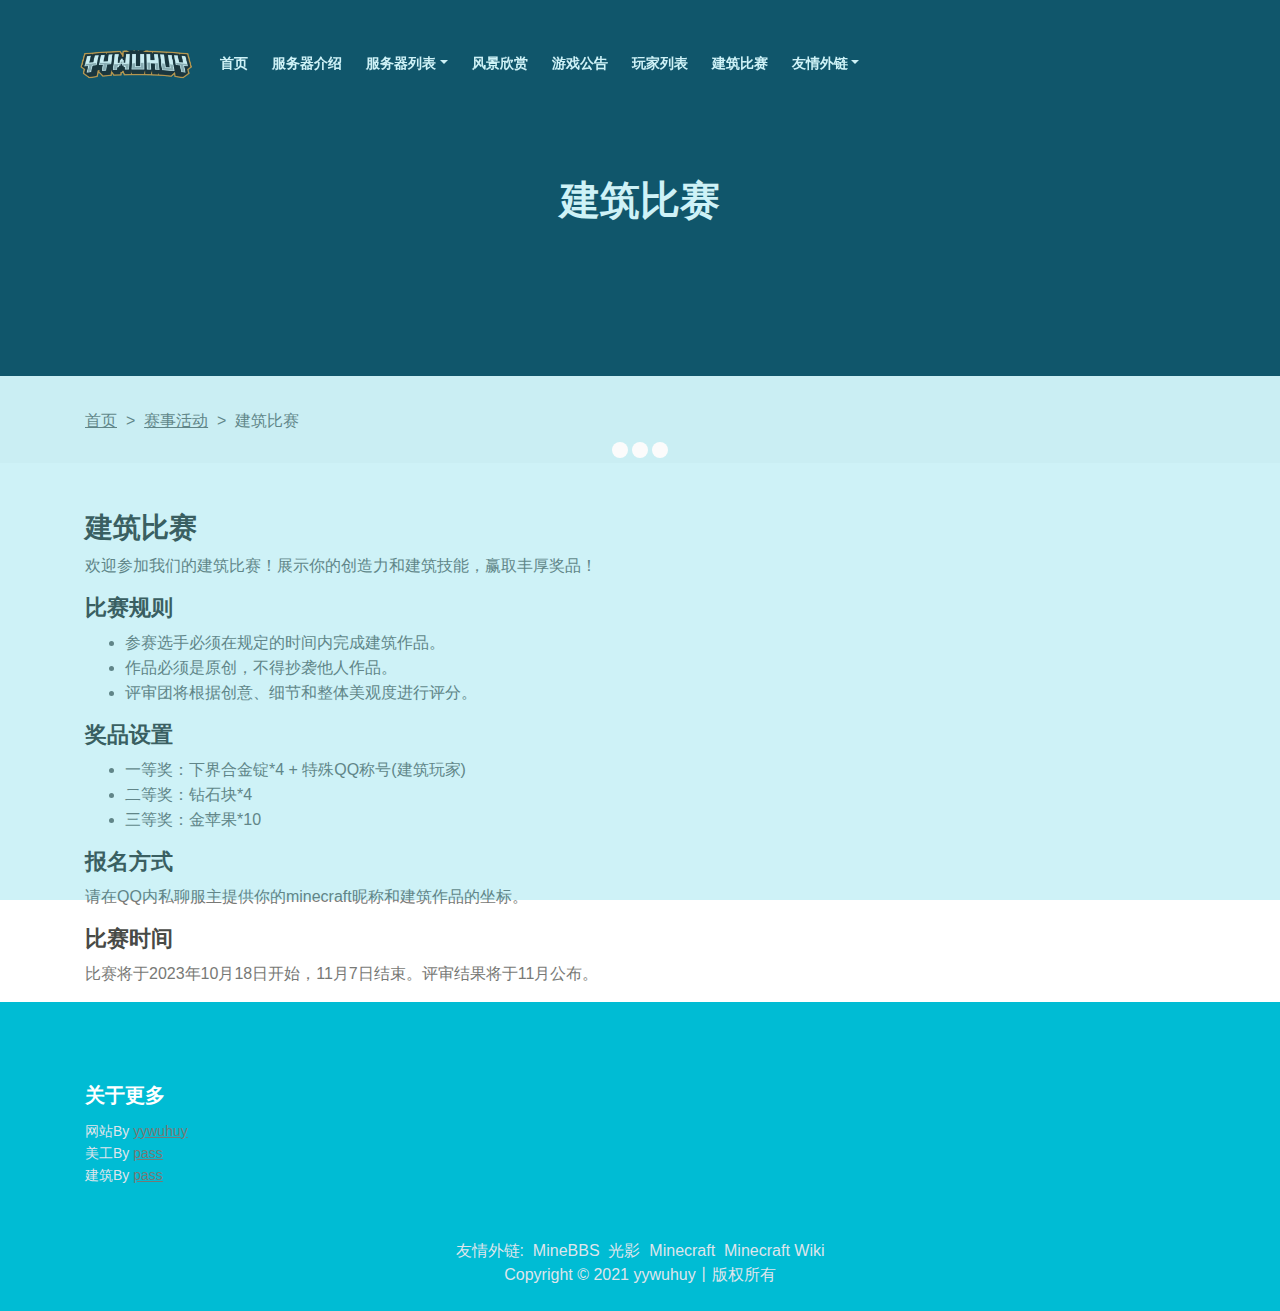
==== commit 9a3a4a89: "添加和修复了某些东西" ====
--- a/event1.html
+++ b/event1.html
@@ -63,6 +63,9 @@
                 </li>
                 <li class="nav-item">
                     <a class="nav-link page-scroll" href="news.html#new">游戏公告</a>
+                </li>
+                <li class="nav-item">
+                    <a class="nav-link page-scroll" href="player.html">玩家列表</a>
                 </li>
                 <li class="nav-item">
                     <a class="nav-link page-scroll" onclick="window.open('events.html')">建筑比赛</a>
